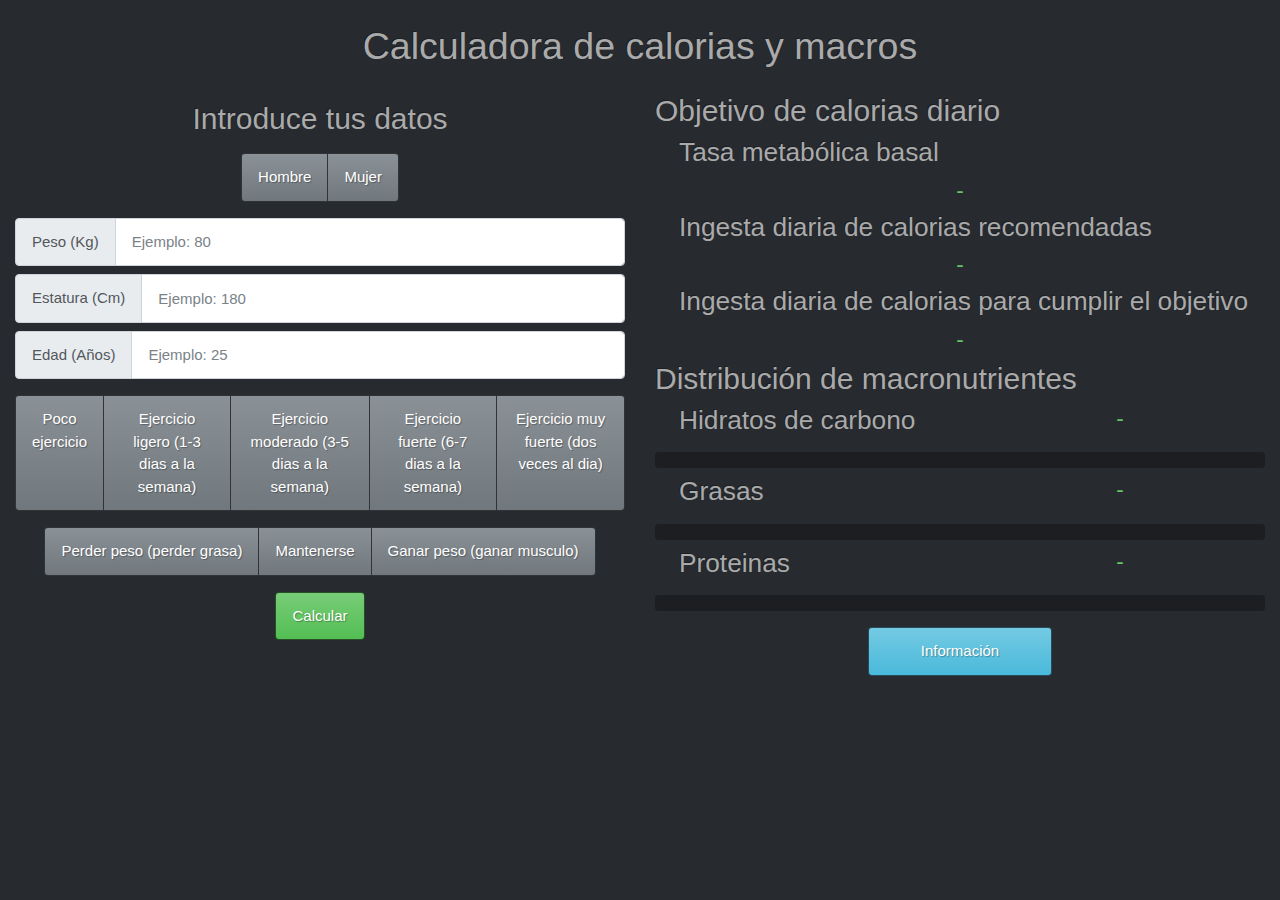
==== index.html @ 538b6f02 "Añadido proyecto NutriCalc" ====
<!DOCTYPE html>
<html lang="es">

<head>
  <meta charset="utf-8">
  <meta http-equiv="X-UA-Compatible" content="IE=edge">
  <meta name="viewport" content="width=device-width, initial-scale=1">

  <title>NutriCalc</title>

  <meta name="description" content="Página para calcular calorias y macronutrientes">
  <meta name="author" content="Burdas">

  <link href="css/bootstrap.min.css" rel="stylesheet">
  <link href="css/style.css" rel="stylesheet">

</head>

<body>

  <div class="container-fluid">
    <div class="row">
      <div class="col text-center">
        <h1 class="text-center my-4">Calculadora de calorias y macros</h1>
      </div>
    </div>
    <div class="row">
      <div class="col-md-6 text-center">
        <form class="text-center" id="formulario">
          <h2 class="text-center my-2">Introduce tus datos</h2>
          <div class="btn-group btn-group-toggle my-2" data-toggle="buttons">
            <label class="btn btn-secondary">
              <input type="radio" name="genero" id="perderPeso" value="hombre" autocomplete="off" required> Hombre
            </label>
            <label class="btn btn-secondary">
              <input type="radio" name="genero" id="mantenerse" value="mujer" autocomplete="off" required> Mujer
            </label>
          </div>
          <div class="input-group my-2">
            <div class="input-group-prepend">
              <div class="input-group-text">Peso (Kg)</div>
            </div>
            <input type="number" class="form-control" id="pesoKg" placeholder="Ejemplo: 80" required>
          </div>
          <div class="input-group my-2">
            <div class="input-group-prepend">
              <div class="input-group-text">Estatura (Cm)</div>
            </div>
            <input type="number" class="form-control" id="estaturaCm" placeholder="Ejemplo: 180" required>
          </div>
          <div class="input-group my-2">
            <div class="input-group-prepend">
              <div class="input-group-text">Edad (Años)</div>
            </div>
            <input type="number" class="form-control" id="edad" placeholder="Ejemplo: 25" required>
          </div>
          <div class="btn-group btn-group-toggle my-2 table-responsive" data-toggle="buttons">
            <label class="btn btn-secondary">
              <input type="radio" name="ejercicio" value="1" id="ejercicio1" autocomplete="off" required> Poco ejercicio
            </label>
            <label class="btn btn-secondary">
              <input type="radio" name="ejercicio" value="2" id="ejercicio2" autocomplete="off" required> Ejercicio
              ligero (1-3
              dias a la
              semana)
            </label>
            <label class="btn btn-secondary">
              <input type="radio" name="ejercicio" value="3" id="ejercicio3" autocomplete="off" required> Ejercicio
              moderado (3-5
              dias a la
              semana)
            </label>
            <label class="btn btn-secondary">
              <input type="radio" name="ejercicio" value="4" id="ejercicio4" autocomplete="off" required> Ejercicio
              fuerte (6-7
              dias a la
              semana)
            </label>
            <label class="btn btn-secondary">
              <input type="radio" name="ejercicio" value="5" id="ejercicio5" autocomplete="off" required> Ejercicio muy
              fuerte
              (dos veces al
              dia)
            </label>
          </div>
          <div class="btn-group btn-group-toggle my-2" data-toggle="buttons">
            <label class="btn btn-secondary">
              <input type="radio" name="objetivo" value="1" id="perderPeso" autocomplete="off" required> Perder peso
              (perder
              grasa)
            </label>
            <label class="btn btn-secondary">
              <input type="radio" name="objetivo" value="2" id="mantenerse" autocomplete="off" required> Mantenerse
            </label>
            <label class="btn btn-secondary">
              <input type="radio" name="objetivo" value="3" id="ganarPeso" autocomplete="off" required> Ganar peso
              (ganar musculo)
            </label>
          </div>
          <br>
          <input type="submit" name="submitButton" id="submitButton" value="Calcular" class="my-2 btn btn-success">
        </form>
      </div>
      <div class="col-md-6">
        <h2 class="">Objetivo de calorias diario</h2>
        <h3 class="pl-4">Tasa metabólica basal</h3>
        <p id="tmb" class="text-center h4 text-success">-</p>
        <h3 class="pl-4">Ingesta diaria de calorias recomendadas</h3>
        <p id="recomendada" class="text-center h4 text-success">-</p>
        <h3 class="pl-4">Ingesta diaria de calorias para cumplir el objetivo</h3>
        <p id="calObjetivo" class="text-center h4 text-success">-</p>
        <h2 class="my-2">Distribución de macronutrientes</h2>
        <div class="row">
          <div class="col-md-6 text-left">
            <h3 class="pl-4">Hidratos de carbono</h3>
          </div>
          <div class="col-md-6 text-center">
              <p id="hidratos" class="text-center h4 text-success">-</p>
          </div>
        </div>
        <div class="progress my-2">
          <div id="pbHidratos" class="progress-bar bg-info progress-bar-striped progress-bar-animated" role="progressbar"
            style="width: 0%" aria-valuenow="50" aria-valuemin="0" aria-valuemax="100"></div>
        </div>
        <div class="row">
            <div class="col-md-6 text-left">
              <h3 class="pl-4">Grasas</h3>
            </div>
            <div class="col-md-6 text-center">
                <p id="grasas" class="text-center h4 text-success">-</p>
            </div>
          </div>
        <div class="progress my-2">
          <div id="pbGrasas" class="progress-bar bg-warning progress-bar-striped progress-bar-animated" role="progressbar"
            style="width: 0%" aria-valuenow="75" aria-valuemin="0" aria-valuemax="100"></div>
        </div>
        <div class="row">
            <div class="col-md-6 text-left">
              <h3 class="pl-4">Proteinas</h3>
            </div>
            <div class="col-md-6 text-center">
                <p id="proteinas" class="text-center h4 text-success">-</p>
            </div>
          </div>
        <div class="progress my-2">
          <div id="pbProteinas" class="progress-bar bg-danger progress-bar-striped progress-bar-animated" role="progressbar"
            style="width: 0%" aria-valuenow="100" aria-valuemin="0" aria-valuemax="100"></div>
        </div>
        <div class="row my-3">
          <div class="col-md-4 text-center">
          </div>
          <div class="col-md-4 text-center">
            <button type="button" class="btn btn-info btn-block" data-toggle="modal" data-target="#exampleModal">
              Información
            </button>
          </div>
          <div class="col-md-4 text-center">
          </div>
        </div>
      </div>
    </div>
  </div>
  <!-- modal -->
  <div class="modal fade" id="exampleModal" tabindex="-1" role="dialog" aria-labelledby="exampleModalLabel"
    aria-hidden="true">
    <div class="modal-dialog" role="document">
      <div class="modal-content">
        <div class="modal-header">
          <h5 class="modal-title" id="exampleModalLabel">Información</h5>
          <button type="button" class="close" data-dismiss="modal" aria-label="Close">
            <span aria-hidden="true">&times;</span>
          </button>
        </div>
        <div class="modal-body">
          <ul>
            <li><strong>Tasa de metablismo basal</strong><br>Es el número de calorías diarias que tu cuerpo necesita por
              el hecho de funcionar un día más.</li>
            <li><strong>Ingesta diaria de clorias recomendadas</strong><br>Este es el número de calorías diarias
              incluyendo el nivel de deporte indicado.</li>
            <li><strong>Ingesta diaria para cumplir objetivo</strong><br>Este es el número de calorías diarias
              incluyendo un deficit o superávit calorico de 300 calorias. Si el objetivo es mantenerse entonces este
              número sera igual al anterior.</li>
          </ul>
        </div>
      </div>
    </div>
  </div>

  <script src="js/jquery.min.js"></script>
  <script src="js/bootstrap.min.js"></script>
  <script src="js/scripts.js"></script>
</body>

</html>
---- css/style.css ----
# Empty CSS file for your own CSS
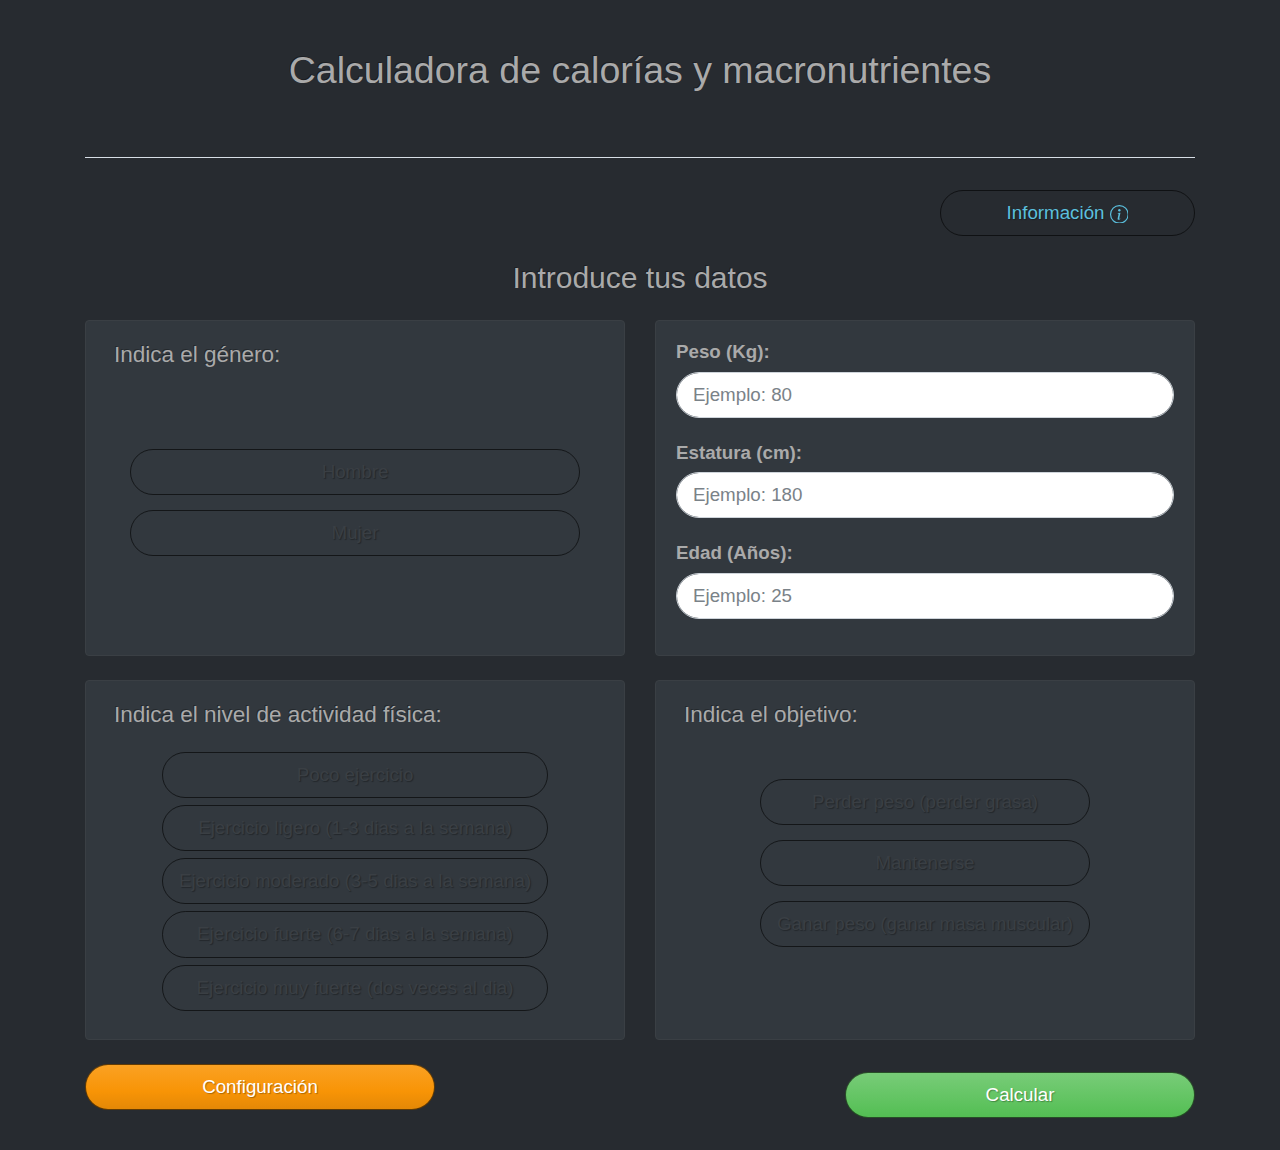
==== commit 9e57e1fb: "Añadido cambios visuales, configuración, gráfico e info" ====
--- a/index.html
+++ b/index.html
@@ -8,7 +8,7 @@
 
   <title>NutriCalc</title>
 
-  <meta name="description" content="Página para calcular calorias y macronutrientes">
+  <meta name="description" content="Página para calcular calorías y macronutrientes">
   <meta name="author" content="Burdas">
 
   <link href="css/bootstrap.min.css" rel="stylesheet">
@@ -18,152 +18,322 @@
 
 <body>
 
-  <div class="container-fluid">
+  <div class="container">
     <div class="row">
       <div class="col text-center">
-        <h1 class="text-center my-4">Calculadora de calorias y macros</h1>
+        <h1 class="text-center my-5">Calculadora de calorías y macronutrientes</h1>
       </div>
     </div>
+    <hr style="background-color: aliceblue;">
     <div class="row">
-      <div class="col-md-6 text-center">
+      <div class="col-xl">
+        <div class="row">
+          <div class="col-md-3 mt-3">
+            <button class="btn btn-outline-light btn-block btn-lg rounded-pill" style="display: none;" id="btnVolverCalculadora">
+              <svg width="1em" height="1em" viewBox="0 0 16 16" class="bi bi-arrow-left" fill="currentColor" xmlns="http://www.w3.org/2000/svg">
+                <path fill-rule="evenodd" d="M15 8a.5.5 0 0 0-.5-.5H2.707l3.147-3.146a.5.5 0 1 0-.708-.708l-4 4a.5.5 0 0 0 0 .708l4 4a.5.5 0 0 0 .708-.708L2.707 8.5H14.5A.5.5 0 0 0 15 8z"/>
+              </svg>
+              Volver a la calculadora
+            </button>
+          </div>
+          <div class="col-md-6">
+          </div>
+          <div class="col-md-3 mt-3">
+            <button type="button" class="btn btn-outline-info btn-block btn-lg rounded-pill" data-toggle="modal"
+              data-target="#exampleModal">
+              Información
+              <svg width="1em" height="1em" viewBox="0 0 16 16" class="bi bi-info-circle" fill="currentColor"
+                xmlns="http://www.w3.org/2000/svg">
+                <path fill-rule="evenodd" d="M8 15A7 7 0 1 0 8 1a7 7 0 0 0 0 14zm0 1A8 8 0 1 0 8 0a8 8 0 0 0 0 16z" />
+                <path
+                  d="M8.93 6.588l-2.29.287-.082.38.45.083c.294.07.352.176.288.469l-.738 3.468c-.194.897.105 1.319.808 1.319.545 0 1.178-.252 1.465-.598l.088-.416c-.2.176-.492.246-.686.246-.275 0-.375-.193-.304-.533L8.93 6.588z" />
+                <circle cx="8" cy="4.5" r="1" />
+              </svg>
+            </button>
+          </div>
+        </div>
         <form class="text-center" id="formulario">
-          <h2 class="text-center my-2">Introduce tus datos</h2>
-          <div class="btn-group btn-group-toggle my-2" data-toggle="buttons">
-            <label class="btn btn-secondary">
-              <input type="radio" name="genero" id="perderPeso" value="hombre" autocomplete="off" required> Hombre
-            </label>
-            <label class="btn btn-secondary">
-              <input type="radio" name="genero" id="mantenerse" value="mujer" autocomplete="off" required> Mujer
-            </label>
-          </div>
-          <div class="input-group my-2">
-            <div class="input-group-prepend">
-              <div class="input-group-text">Peso (Kg)</div>
-            </div>
-            <input type="number" class="form-control" id="pesoKg" placeholder="Ejemplo: 80" required>
-          </div>
-          <div class="input-group my-2">
-            <div class="input-group-prepend">
-              <div class="input-group-text">Estatura (Cm)</div>
-            </div>
-            <input type="number" class="form-control" id="estaturaCm" placeholder="Ejemplo: 180" required>
-          </div>
-          <div class="input-group my-2">
-            <div class="input-group-prepend">
-              <div class="input-group-text">Edad (Años)</div>
-            </div>
-            <input type="number" class="form-control" id="edad" placeholder="Ejemplo: 25" required>
-          </div>
-          <div class="btn-group btn-group-toggle my-2 table-responsive" data-toggle="buttons">
-            <label class="btn btn-secondary">
-              <input type="radio" name="ejercicio" value="1" id="ejercicio1" autocomplete="off" required> Poco ejercicio
-            </label>
-            <label class="btn btn-secondary">
-              <input type="radio" name="ejercicio" value="2" id="ejercicio2" autocomplete="off" required> Ejercicio
-              ligero (1-3
-              dias a la
-              semana)
-            </label>
-            <label class="btn btn-secondary">
-              <input type="radio" name="ejercicio" value="3" id="ejercicio3" autocomplete="off" required> Ejercicio
-              moderado (3-5
-              dias a la
-              semana)
-            </label>
-            <label class="btn btn-secondary">
-              <input type="radio" name="ejercicio" value="4" id="ejercicio4" autocomplete="off" required> Ejercicio
-              fuerte (6-7
-              dias a la
-              semana)
-            </label>
-            <label class="btn btn-secondary">
-              <input type="radio" name="ejercicio" value="5" id="ejercicio5" autocomplete="off" required> Ejercicio muy
-              fuerte
-              (dos veces al
-              dia)
-            </label>
-          </div>
-          <div class="btn-group btn-group-toggle my-2" data-toggle="buttons">
-            <label class="btn btn-secondary">
-              <input type="radio" name="objetivo" value="1" id="perderPeso" autocomplete="off" required> Perder peso
-              (perder
-              grasa)
-            </label>
-            <label class="btn btn-secondary">
-              <input type="radio" name="objetivo" value="2" id="mantenerse" autocomplete="off" required> Mantenerse
-            </label>
-            <label class="btn btn-secondary">
-              <input type="radio" name="objetivo" value="3" id="ganarPeso" autocomplete="off" required> Ganar peso
-              (ganar musculo)
-            </label>
-          </div>
-          <br>
-          <input type="submit" name="submitButton" id="submitButton" value="Calcular" class="my-2 btn btn-success">
+          <h2 class="text-center my-4">Introduce tus datos</h2>
+          <div class="card-deck">
+            <div class="card border-primary">
+              <div class="card-body">
+                <h3 class="card-title h4 text-left mb-4 ml-2">Indica el género:</h3>
+                <div class="d-flex align-items-center h-75 mx-4">
+                  <div class="btn-group-vertical btn-group-toggle btn-block" data-toggle="buttons">
+                    <label class="btn btn-outline-primary btn-lg rounded-pill mb-3">
+                      <input type="radio" name="genero" id="perderPeso" value="hombre" autocomplete="off" required>
+                      Hombre
+                    </label>
+                    <label class="btn btn-outline-primary btn-lg rounded-pill">
+                      <input type="radio" name="genero" id="mantenerse" value="mujer" autocomplete="off" required> Mujer
+                    </label>
+                  </div>
+                </div>
+              </div>
+            </div>
+            <div class="card border-primary">
+              <div class="card-body">
+                <div class="form-group text-left">
+                  <label for="pesoKg" class="font-weight-bold h5">Peso (Kg):</label>
+                  <input type="number" class="form-control form-control-lg rounded-pill" id="pesoKg" placeholder="Ejemplo: 80"
+                    required>
+                </div>
+                <div class="form-group my-4 text-left">
+                  <label for="estaturaCm" class="font-weight-bold h5">Estatura (cm):</label>
+                  <input type="number" class="form-control form-control-lg rounded-pill" id="estaturaCm" placeholder="Ejemplo: 180"
+                    required>
+                </div>
+                <div class="form-group text-left">
+                  <label for="edad" class="font-weight-bold h5">Edad (Años):</label>
+                  <input type="number" class="form-control form-control-lg rounded-pill" id="edad" placeholder="Ejemplo: 25"
+                    required>
+                </div>
+              </div>
+            </div>
+          </div>
+          <div class="card-deck mt-2">
+            <div class="card border-primary mt-3">
+              <div class="card-body">
+                <h3 class="card-title h4 text-left mb-4 ml-2">Indica el nivel de actividad física:</h3>
+                <div class="btn-group-vertical btn-group-toggle" data-toggle="buttons">
+                  <label class="btn btn-outline-primary btn-lg rounded-pill mb-2">
+                    <input type="radio" name="ejercicio" value="1" id="ejercicio1" autocomplete="off" required> Poco
+                    ejercicio
+                  </label>
+                  <label class="btn btn-outline-primary btn-lg rounded-pill mb-2">
+                    <input type="radio" name="ejercicio" value="2" id="ejercicio2" autocomplete="off" required>
+                    Ejercicio
+                    ligero (1-3
+                    dias a la
+                    semana)
+                  </label>
+                  <label class="btn btn-outline-primary btn-lg rounded-pill mb-2">
+                    <input type="radio" name="ejercicio" value="3" id="ejercicio3" autocomplete="off" required>
+                    Ejercicio
+                    moderado (3-5
+                    dias a la
+                    semana)
+                  </label>
+                  <label class="btn btn-outline-primary btn-lg rounded-pill mb-2">
+                    <input type="radio" name="ejercicio" value="4" id="ejercicio4" autocomplete="off" required>
+                    Ejercicio
+                    fuerte (6-7
+                    dias a la
+                    semana)
+                  </label>
+                  <label class="btn btn-outline-primary btn-lg rounded-pill mb-2">
+                    <input type="radio" name="ejercicio" value="5" id="ejercicio5" autocomplete="off" required>
+                    Ejercicio
+                    muy
+                    fuerte
+                    (dos veces al
+                    dia)
+                  </label>
+                </div>
+              </div>
+            </div>
+            <div class="card border-primary mt-3">
+              <div class="card-body">
+                <h3 class="card-title h4 text-left mb-4 ml-2">Indica el objetivo:</h3>
+                <div class="d-flex align-items-center justify-content-center h-75">
+                  <div class="btn-group-vertical btn-group-toggle" data-toggle="buttons">
+                    <label class="btn btn-outline-primary btn-lg rounded-pill mb-3">
+                      <input type="radio" name="objetivo" value="1" id="perderPeso" autocomplete="off" required> Perder
+                      peso
+                      (perder
+                      grasa)
+                    </label>
+                    <label class="btn btn-outline-primary btn-lg rounded-pill mb-3">
+                      <input type="radio" name="objetivo" value="2" id="mantenerse" autocomplete="off" required>
+                      Mantenerse
+                    </label>
+                    <label class="btn btn-outline-primary btn-lg rounded-pill mb-3">
+                      <input type="radio" name="objetivo" value="3" id="ganarPeso" autocomplete="off" required> Ganar
+                      peso
+                      (ganar masa muscular)
+                    </label>
+                  </div>
+                </div>
+              </div>
+            </div>
+          </div>
+          <div class="row my-4">
+            <div class="col-md-4 text-center">
+              <button type="button" class="btn btn-warning btn-block btn-lg rounded-pill" data-toggle="modal"
+                data-target="#modalConfig">
+                Configuración
+              </button>
+            </div>
+            <div class="col-md-4 text-center">
+            </div>
+            <div class="col-md-4 text-center">
+              <input type="submit" name="submitButton" id="submitButton" value="Calcular"
+                class="my-2 btn btn-success btn-block btn-lg rounded-pill">
+            </div>
+          </div>
         </form>
-      </div>
-      <div class="col-md-6">
-        <h2 class="">Objetivo de calorias diario</h2>
-        <h3 class="pl-4">Tasa metabólica basal</h3>
-        <p id="tmb" class="text-center h4 text-success">-</p>
-        <h3 class="pl-4">Ingesta diaria de calorias recomendadas</h3>
-        <p id="recomendada" class="text-center h4 text-success">-</p>
-        <h3 class="pl-4">Ingesta diaria de calorias para cumplir el objetivo</h3>
-        <p id="calObjetivo" class="text-center h4 text-success">-</p>
-        <h2 class="my-2">Distribución de macronutrientes</h2>
-        <div class="row">
-          <div class="col-md-6 text-left">
-            <h3 class="pl-4">Hidratos de carbono</h3>
-          </div>
-          <div class="col-md-6 text-center">
-              <p id="hidratos" class="text-center h4 text-success">-</p>
-          </div>
-        </div>
-        <div class="progress my-2">
-          <div id="pbHidratos" class="progress-bar bg-info progress-bar-striped progress-bar-animated" role="progressbar"
-            style="width: 0%" aria-valuenow="50" aria-valuemin="0" aria-valuemax="100"></div>
-        </div>
-        <div class="row">
-            <div class="col-md-6 text-left">
-              <h3 class="pl-4">Grasas</h3>
-            </div>
-            <div class="col-md-6 text-center">
-                <p id="grasas" class="text-center h4 text-success">-</p>
-            </div>
-          </div>
-        <div class="progress my-2">
-          <div id="pbGrasas" class="progress-bar bg-warning progress-bar-striped progress-bar-animated" role="progressbar"
-            style="width: 0%" aria-valuenow="75" aria-valuemin="0" aria-valuemax="100"></div>
-        </div>
-        <div class="row">
-            <div class="col-md-6 text-left">
-              <h3 class="pl-4">Proteinas</h3>
-            </div>
-            <div class="col-md-6 text-center">
-                <p id="proteinas" class="text-center h4 text-success">-</p>
-            </div>
-          </div>
-        <div class="progress my-2">
-          <div id="pbProteinas" class="progress-bar bg-danger progress-bar-striped progress-bar-animated" role="progressbar"
-            style="width: 0%" aria-valuenow="100" aria-valuemin="0" aria-valuemax="100"></div>
-        </div>
-        <div class="row my-3">
-          <div class="col-md-4 text-center">
-          </div>
-          <div class="col-md-4 text-center">
-            <button type="button" class="btn btn-info btn-block" data-toggle="modal" data-target="#exampleModal">
-              Información
-            </button>
-          </div>
-          <div class="col-md-4 text-center">
-          </div>
-        </div>
       </div>
     </div>
   </div>
+  <div id="resultados" class="container-fluid my-4" style="display: none;">
+      <div class="row">
+        <div class="col-md-1">
+
+        </div>
+        <div class="col-md-5">
+          <h2 class="my-4">Objetivo de calorías diario</h2>
+          <h3 class="pl-4 mt-4">Tasa metabólica basal:</h3>
+          <p class="text-center h3"><span id="tmb" class="text-success my-4 badge badge-pill badge-dark">-</span></p>
+          <h3 class="pl-4">Ingesta diaria de calorías recomendadas:</h3>
+          <p class="text-center h3"><span class="text-success my-4 badge badge-pill badge-dark" id="recomendada">-</span></p>
+          <h3 class="pl-4">Ingesta diaria de calorías para cumplir el objetivo:</h3>
+          <p class="text-center h3"><span class="text-success my-4 badge badge-pill badge-dark" id="calObjetivo">-</span></p>
+          <h2 class="my-4">Distribución de macronutrientes</h2>
+
+          <div class="row">
+            <div class="col-md-7">
+              <h3 class="pl-4">Proteinas</h3>
+            </div>
+            <div class="col-md-5">
+              <div class="row h3 text-center">
+                <div class="col-md-6">
+                  <span class="badge badge-dark badge-pill text-success" id="grProteinas">-</span>
+                </div>
+                <div class="col-md-6">
+                  <span class="badge badge-dark badge-pill text-success" id="calProteinas">-</span>
+                </div>
+              </div>
+            </div>
+          </div>
+          <div class="row my-md-2">
+            <div class="col-md-7">
+              <h3 class="pl-4">Grasas</h3>
+            </div>
+            <div class="col-md-5">
+              <div class="row h3 text-center">
+                <div class="col-md-6">
+                  <span class="badge badge-dark badge-pill text-success" id="grGrasas">-</span>
+                </div>
+                <div class="col-md-6">
+                  <span class="badge badge-dark badge-pill text-success" id="calGrasas">-</span>
+                </div>
+              </div>
+            </div>
+          </div>
+          <div class="row">
+            <div class="col-md-7">
+              <h3 class="pl-4">Hidratos de carbono</h3>
+            </div>
+            <div class="col-md-5">
+              <div class="row h3 text-center">
+                <div class="col-md-6">
+                  <span class="badge badge-dark badge-pill text-success" id="grHidratos">-</span>
+                </div>
+                <div class="col-md-6">
+                  <span class="badge badge-dark badge-pill text-success" id="calHidratos">-</span>
+                </div>
+              </div>
+            </div>
+          </div>
+        </div>
+        <div class="col-md-5 mt-4">
+          <div id="canvas-holder" class="w-100 h-100">
+            <canvas id="chart-area"></canvas>
+          </div>
+        </div>
+        <div class="col-md-1"></div>
+      </div>
+  </div>
   <!-- modal -->
+  <!-- Modal configuracion -->
+  <div class="modal fade" id="modalConfig" tabindex="-1" aria-labelledby="exampleModalLabel" aria-hidden="true">
+    <div class="modal-dialog modal-dialog-centered modal-xl">
+      <div class="modal-content">
+        <div class="modal-header">
+          <h3 class="modal-title h2" id="exampleModalLabel">Configuración</h3>
+          <button type="button" class="close" data-dismiss="modal" aria-label="Close">
+            <span aria-hidden="true">&times;</span>
+          </button>
+        </div>
+        <div class="modal-body">
+          <form action="" id="formConfig">
+            <div class="card border-info">
+              <div class="card-body">
+                <h2 class="h3 mb-3">Proteínas</h2>
+                <div class="form-group h3 ml-4">
+                  <label for="rangePGanancia" class="h4">Ganancia de peso: </label>
+                  <span class="badge badge-info float-right m-2">gr/Kg de peso</span>
+                  <span class="badge badge-info float-right m-2" id="rangePGananciaVista">x</span>
+                  <input type="range" class="form-control-range" id="rangePGanancia" max="2.5" min="1.5" step="0.1"
+                    value="2">
+                </div>
+                <div class="form-group h3 ml-4">
+                  <label for="rangePMantenimiento" class="h4">Mantenimiento de peso: </label>
+                  <span class="badge badge-info float-right m-2">gr/Kg de peso</span>
+                  <span class="badge badge-info float-right m-2" id="rangePMantenimientoVista">x</span>
+                  <input type="range" class="form-control-range" id="rangePMantenimiento" max="2.5" min="1.5" step="0.1"
+                    value="2">
+                </div>
+                <div class="form-group h3 ml-4">
+                  <label for="rangePPerdida" class="h4">Perdida de peso: </label>
+                  <span class="badge badge-info float-right m-2">gr/Kg de peso</span>
+                  <span class="badge badge-info float-right m-2" id="rangePPerdidaVista">x</span>
+                  <input type="range" class="form-control-range" id="rangePPerdida" max="2.5" min="1.5" step="0.1"
+                    value="2.5">
+                </div>
+              </div>
+            </div>
+            <div class="card border-info mt-4">
+              <div class="card-body">
+                <h2 class="h3 mb-3">Grasas</h2>
+                <div class="form-group h3 ml-4">
+                  <label for="rangeGHombre" class="h4 mr-5">Hombre: </label>
+                  <span class="badge badge-info float-right m-2">gr/Kg de peso</span>
+                  <span class="badge badge-info float-right m-2" id="rangeGHombreVista">x</span>
+                  <input type="range" class="form-control-range" id="rangeGHombre" max="1.2" min="0.8" step="0.1"
+                    value="0.8">
+                </div>
+                <div class="form-group h3 ml-4">
+                  <label for="rangeGMujer" class="h4 mr-5">Mujer: </label>
+                  <span class="badge badge-info float-right m-2">gr/Kg de peso</span>
+                  <span class="badge badge-info float-right m-2" id="rangeGMujerVista">x</span>
+                  <input type="range" class="form-control-range" id="rangeGMujer" max="1.2" min="0.8s" step="0.1"
+                    value="1.2">
+                </div>
+              </div>
+            </div>
+            <div class="card border-info mt-4">
+              <div class="card-body">
+                <h2 class="h3 mb-3">Calorías objetivo</h2>
+                <div class="form-group h3 ml-4">
+                  <label for="rangeOCalorias" class="h4">Calorías añadidas o quitadas: </label>
+                  <span class="badge badge-info float-right m-2">Cal</span>
+                  <span class="badge badge-info float-right m-2" id="rangeOCaloriasVista">x</span>
+                  <input type="range" class="form-control-range" id="rangeOCalorias" max="500" min="0" step="10"
+                    value="300">
+                </div>
+              </div>
+            </div>
+            <div class="row mt-4">
+              <div class="col-md-4">
+                <button class="btn btn-block btn-lg btn-warning mb-3" id="btnRestablecer">Restablecer</button>
+              </div>
+              <div class="col-md-4">
+
+              </div>
+              <div class="col-md-4">
+                <input type="submit" value="Guardar cambios" class="btn btn-block btn-lg btn-success mb-3">
+              </div>
+            </div>
+          </form>
+        </div>
+      </div>
+    </div>
+  </div>
+  <!-- Modal información -->
   <div class="modal fade" id="exampleModal" tabindex="-1" role="dialog" aria-labelledby="exampleModalLabel"
     aria-hidden="true">
-    <div class="modal-dialog" role="document">
+    <div class="modal-dialog modal-dialog-centered modal-xl" role="document">
       <div class="modal-content">
         <div class="modal-header">
           <h5 class="modal-title" id="exampleModalLabel">Información</h5>
@@ -172,22 +342,177 @@
           </button>
         </div>
         <div class="modal-body">
-          <ul>
+          <p>Las calorías, esa palabra que todos hemos oído hablar pero parece que no se termina de entender. Las
+            calorías no son mas que una unidad de medida de energía como lo son los julios, por convenio se usan las
+            calorías. Prácticamente todos los alimentos tienen calorías y por supuesto, tu cuerpo necesita calorías para
+            funcionar.</p>
+          <p>Entonces la idea en síntesis de como cambia el peso corporal reside aquí. Cada persona necesita una
+            cantidad de calorías, si ingieres mas calorías de las que necesitas ganaras masa corporal y si ingieres
+            menos la perderás.</p>
+          <p>¿Entonces cómo se cuántas calorías necesito? Esta cifra se suele representar como una cantidad diaria.
+            Concretamente recibe un nombre un poco más técnico <strong>Tasa Metabólica Basal</strong> o por sus siglas
+            TMB. Como se puede
+            suponer este número depende de diversos factores que hacen que calcularlo de manera exacta sea una tarea muy
+            difícil. Sin embargo existen diversas maneras aproximadas de calcularla, en este caso vamos a ver la que se
+            usa en esta página. Esta se trata de la ecuación de Harris-Benedict.</p>
+          <div class="text-center mb-4">
+            <a href="https://www.pnas.org/content/pnas/4/12/373.full.pdf"
+              class="text-center">https://www.pnas.org/content/pnas/4/12/373.full.pdf</a>
+          </div>
+          <p>Bueno, vamos al grano sin tanto tecnicismo. Lo que aparece anteriormente nos permite calcular este número
+            mágico a partir del sexo del individuo, las masa corporal, la estatura y la edad. Finalmente como durante el
+            día no estamos quietos, se le añade un multiplicador en función de la actividad física realizada, de tal
+            manera que además de TMB tenemos la ingesta de calorías recomendada. Con lo que nos quedan las siguientes
+            formulas.</p>
+          <p>Para hombres:</p>
+          <p class="text-center font-italic">TMB = 66.4730 + 13.7516*masaCorporal + 5.0033*estatura - 6.7550*edad</p>
+          <p>Para mujeres:</p>
+          <p class="text-center font-italic">TMB = 655.0955 + 9.5634*masaCorporal + 1.8499*estatura - 4.6756*edad</p>
+          <p>Poco ejercicio:</p>
+          <p class="text-center font-italic">ingestaRecomendada = TMB*1.2</p>
+          <p>Ejercicio ligero (1 – 3 días a la semana):</p>
+          <p class="text-center font-italic">ingestaRecomendada = TMB*1.375</p>
+          <p>Ejercicio moderado (3 – 5 días a la semana):</p>
+          <p class="text-center font-italic">ingestaRecomendada = TMB*1.55</p>
+          <p>Ejercicio fuerte (6-7 días a la semana):</p>
+          <p class="text-center font-italic">ingestaRecomendada = TMB*1.725</p>
+          <p>Ejercicio muy fuerte (dos veces al día):</p>
+          <p class="text-center font-italic">ingestaRecomendada = TMB*1.9</p>
+          <p>Estupendo, ya sabemos la cantidad de calorías necesarias al día, pero no todas las calorías son iguales.
+            Los alimentos que tienen calorías se pueden clasificar prácticamente en 3 clases diferentes. Estos se
+            conocen como <strong>macronutrientes</strong>, que son tres: proteínas, grasas e hidratos de carbono. Cada
+            uno de estos
+            macronutrientes tiene una función en el organismo, pero en lo que nos vamos a centrar es en lo siguiente,
+            por cada gramo de estos macronutrientes tenemos unas calorías determinadas, concretamente las siguientes:
+          </p>
+          <table class="table table-striped h4">
+            <tbody>
+              <tr>
+                <td>Proteínas</td>
+                <td><span class="badge badge-success h4">4 cal/g</span></td>
+              </tr>
+              <tr>
+                <td>Grasas</td>
+                <td><span class="badge badge-success h4">9 cal/g</span></td>
+              </tr>
+              <tr>
+                <td>Hidratos de carbono</td>
+                <td><span class="badge badge-success h4">4 cal/g</span></td>
+              </tr>
+            </tbody>
+          </table>
+          <div class="text-center my-4">
+            <a href="http://www.fao.org/3/Y5022E/y5022e04.htm"
+              class="text-center">http://www.fao.org/3/Y5022E/y5022e04.htm</a>
+          </div>
+          <p>Esto se puede comprobar de manera muy fácil. Todos los alimentos que se venden presentan en mayor o menor
+            medida cantidades de macronutrientes. Generalmente viene recogido en el envase del producto mediante una
+            tabla que se llama valores nutricionales. En la siguiente tabla vemos un ejemplo real de esto.</p>
+          <table class="table table-striped">
+            <thead>
+              <tr>
+                <th scope="col">Valor Energético</th>
+                <th scope="col">1077 kj</th>
+              </tr>
+            </thead>
+            <tbody>
+              <tr class="text-success">
+                <td>Kilocalorías</td>
+                <td>261 Kcal</td>
+              </tr>
+              <tr class="text-warning">
+                <td>Grasas</td>
+                <td>25.8 g</td>
+              </tr>
+              <tr>
+                <td class="pl-5">Saturadas</td>
+                <td>3.2 g</td>
+              </tr>
+              <tr class="text-info">
+                <td>Carbohidratos</td>
+                <td>6.6 g</td>
+              </tr>
+              <tr>
+                <td class="pl-5">Azúcares</td>
+                <td>2.8 g</td>
+              </tr>
+              <tr>
+                <td class="pl-5">Fibra alimentaria</td>
+                <td>-</td>
+              </tr>
+              <tr class="text-danger">
+                <td>Proteínas</td>
+                <td>0.6 g</td>
+              </tr>
+              <tr>
+                <td>Sal</td>
+                <td>1.3 g</td>
+              </tr>
+            </tbody>
+          </table>
+          <p>Como se puede observar tenemos aquí lo tres tipos de macronutrientes. Siguiendo las calorías por gramo que
+            se ha mencionado anteriormente hacemos el siguiente calculo:</p>
+          <p class="text-center font-italic"><span class="text-warning">25.8</span>*9 + <span
+              class="text-info">6.6</span>*4 + <span class="text-danger">0.6</span>*4 = <span
+              class="text-success">261</span></p>
+          <p>Comparando el resultado obtenido con el que nos proporciona la tabla de valores nutricionales vemos que es
+            el mismo.</p>
+          <p>
+            Con la información que tenemos, podemos observar que el número de calorías que ingerimos se puede desglosar
+            en estos tres macronutrientes. Por lo que la siguiente pregunta es ¿Cuál es la mejor distribución de
+            macronutrientes?
+          </p>
+          <p>Existen diversos estudios de cuales son las mejores cantidades diarias y cada día salen más. También
+            dependen otros factores como la cantidad de deporte que hagas, si quieres perder o ganar peso o el sexo del
+            individuo. Para esta aplicación, usaremos los siguientes valores: 2 gramos de proteína por cada kg de masa
+            corporal en ganancia como en mantenimiento, 2.5 g de proteína por kg en perdida, 0.6 gramos grasa por kg en
+            hombres y 1.2 gramos de grasa por kg en mujeres. Estos valores se pueden cambiar desde la configuración.</p>
+          <p>Como se puede observar solo hay cantidades para las grasas y las proteínas, eso es debido a que los
+            hidratos tienen una función prácticamente energética y se suele recortar aquí. Finalmente dependiendo del
+            objetivo, ganar o perder, se suma o se resta 300 calorías respectivamente.</p>
+          <p>Para ver el comportamiento final de la calculadora, vamos a ver un ejemplo práctico de una persona con las
+            siguientes características: Hombre, 80kg, 180cm, 25años, ejercicio de 1-3 días a la semana y su objetivo es
+            perder peso.</p>
+          <p class="text-center font-italic">Tasa Metabólica Basal = 66.4730 + 13.7516*80 kg + 5.0033*180 cm - 6.7550*25
+            años =
+            1898.32 cal</p>
+          <p class="text-center font-italic">Ingesta diaria recomendada = 1898.32*1.375 = 2610.19 cal</p>
+          <p class="text-center font-italic">Ingesta diaria para cumplir objetivo = 2610.19 - 300 = 2310.19 cal</p>
+          <p class="text-center font-italic">Gramos de proteina diarios = 80kg*2.5 g/kg = 200gr</p>
+          <p class="text-center font-italic">calorías de proteina diarias = 200 gr*4 cal/gr = 800 cal</p>
+          <p class="text-center font-italic">Gramos de grasa diarios = 80 kg*0.6 g/kg = 64 gr</p>
+          <p class="text-center font-italic">calorías de grasa diarios = 64 gr*9 cal/gr = 576 cal</p>
+          <p class="text-center font-italic">calorías de hidratos de carbono diarias = 2310.19 - 800 - 576 = 1266</p>
+          <p class="text-center font-italic">Gramos de hidratos de carbono diarios = 1266 cal / 4 cal/g = 317gr</p>
+          <!-- <ul>
             <li><strong>Tasa de metablismo basal</strong><br>Es el número de calorías diarias que tu cuerpo necesita por
               el hecho de funcionar un día más.</li>
             <li><strong>Ingesta diaria de clorias recomendadas</strong><br>Este es el número de calorías diarias
               incluyendo el nivel de deporte indicado.</li>
             <li><strong>Ingesta diaria para cumplir objetivo</strong><br>Este es el número de calorías diarias
-              incluyendo un deficit o superávit calorico de 300 calorias. Si el objetivo es mantenerse entonces este
+              incluyendo un deficit o superávit calorico de 300 calorías. Si el objetivo es mantenerse entonces este
               número sera igual al anterior.</li>
-          </ul>
+            </ul> -->
         </div>
       </div>
     </div>
   </div>
+  <!-- modal spinner -->
+  <div class="modal fade bd-example-modal-lg" id="modalSpinner" tabindex="-1" role="dialog" aria-labelledby="modalSpinnerTitle" aria-hidden="true">
+    <div class="modal-dialog modal-sm">
+      <div class="modal-content">
+        <div class="d-flex justify-content-center" id="spinnerContainer">
+          <div class="spinner-border text-success" id="spinner" role="status" style="width: 10rem; height: 10rem;">
+            <span class="sr-only">Loading...</span>
+          </div>
+        </div>
+      </div>
+    </div>
+  </div>
 
   <script src="js/jquery.min.js"></script>
   <script src="js/bootstrap.min.js"></script>
+  <script src="js/Chart.min.js"></script>
   <script src="js/scripts.js"></script>
 </body>
 
--- a/css/style.css
+++ b/css/style.css
@@ -1 +1,11 @@
-# Empty CSS file for your own CSS+.bd-example-modal-lg .modal-dialog{
+    display: table;
+    position: relative;
+    margin: 0 auto;
+    top: calc(50% - 24px);
+  }
+
+  .bd-example-modal-lg .modal-dialog .modal-content{
+    background-color: transparent;
+    border: none;
+  }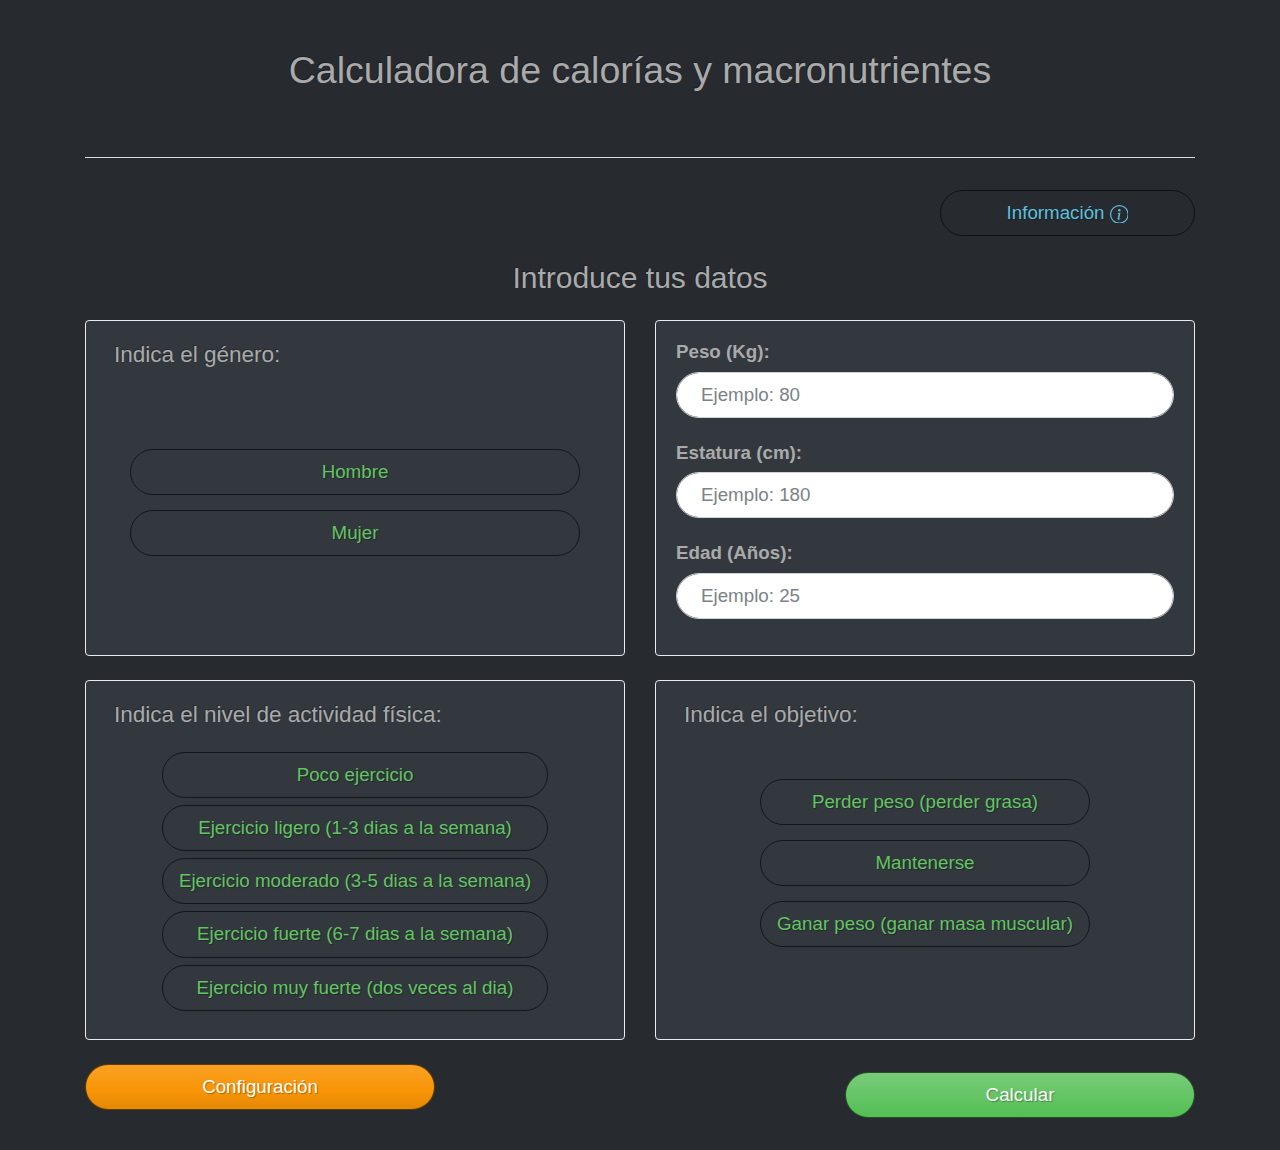
==== commit efc9075e: "Arreglando fallos y los sliders" ====
--- a/index.html
+++ b/index.html
@@ -13,6 +13,7 @@
 
   <link href="css/bootstrap.min.css" rel="stylesheet">
   <link href="css/style.css" rel="stylesheet">
+  <link href="css/rangeslider.css" rel="stylesheet">
 
 </head>
 
@@ -55,73 +56,73 @@
         <form class="text-center" id="formulario">
           <h2 class="text-center my-4">Introduce tus datos</h2>
           <div class="card-deck">
-            <div class="card border-primary">
+            <div class="card border-light">
               <div class="card-body">
                 <h3 class="card-title h4 text-left mb-4 ml-2">Indica el género:</h3>
                 <div class="d-flex align-items-center h-75 mx-4">
                   <div class="btn-group-vertical btn-group-toggle btn-block" data-toggle="buttons">
-                    <label class="btn btn-outline-primary btn-lg rounded-pill mb-3">
+                    <label class="btn btn-outline-success btn-lg rounded-pill mb-3">
                       <input type="radio" name="genero" id="perderPeso" value="hombre" autocomplete="off" required>
                       Hombre
                     </label>
-                    <label class="btn btn-outline-primary btn-lg rounded-pill">
+                    <label class="btn btn-outline-success btn-lg rounded-pill">
                       <input type="radio" name="genero" id="mantenerse" value="mujer" autocomplete="off" required> Mujer
                     </label>
                   </div>
                 </div>
               </div>
             </div>
-            <div class="card border-primary">
+            <div class="card border-light">
               <div class="card-body">
                 <div class="form-group text-left">
                   <label for="pesoKg" class="font-weight-bold h5">Peso (Kg):</label>
-                  <input type="number" class="form-control form-control-lg rounded-pill" id="pesoKg" placeholder="Ejemplo: 80"
+                  <input type="number" class="form-control form-control-lg rounded-pill pl-4 " id="pesoKg" placeholder="Ejemplo: 80"
                     required>
                 </div>
                 <div class="form-group my-4 text-left">
                   <label for="estaturaCm" class="font-weight-bold h5">Estatura (cm):</label>
-                  <input type="number" class="form-control form-control-lg rounded-pill" id="estaturaCm" placeholder="Ejemplo: 180"
+                  <input type="number" class="form-control form-control-lg rounded-pill pl-4" id="estaturaCm" placeholder="Ejemplo: 180"
                     required>
                 </div>
                 <div class="form-group text-left">
                   <label for="edad" class="font-weight-bold h5">Edad (Años):</label>
-                  <input type="number" class="form-control form-control-lg rounded-pill" id="edad" placeholder="Ejemplo: 25"
+                  <input type="number" class="form-control form-control-lg rounded-pill pl-4" id="edad" placeholder="Ejemplo: 25"
                     required>
                 </div>
               </div>
             </div>
           </div>
           <div class="card-deck mt-2">
-            <div class="card border-primary mt-3">
+            <div class="card border-light mt-3">
               <div class="card-body">
                 <h3 class="card-title h4 text-left mb-4 ml-2">Indica el nivel de actividad física:</h3>
                 <div class="btn-group-vertical btn-group-toggle" data-toggle="buttons">
-                  <label class="btn btn-outline-primary btn-lg rounded-pill mb-2">
+                  <label class="btn btn-outline-success btn-lg rounded-pill mb-2">
                     <input type="radio" name="ejercicio" value="1" id="ejercicio1" autocomplete="off" required> Poco
                     ejercicio
                   </label>
-                  <label class="btn btn-outline-primary btn-lg rounded-pill mb-2">
+                  <label class="btn btn-outline-success btn-lg rounded-pill mb-2">
                     <input type="radio" name="ejercicio" value="2" id="ejercicio2" autocomplete="off" required>
                     Ejercicio
                     ligero (1-3
                     dias a la
                     semana)
                   </label>
-                  <label class="btn btn-outline-primary btn-lg rounded-pill mb-2">
+                  <label class="btn btn-outline-success btn-lg rounded-pill mb-2">
                     <input type="radio" name="ejercicio" value="3" id="ejercicio3" autocomplete="off" required>
                     Ejercicio
                     moderado (3-5
                     dias a la
                     semana)
                   </label>
-                  <label class="btn btn-outline-primary btn-lg rounded-pill mb-2">
+                  <label class="btn btn-outline-success btn-lg rounded-pill mb-2">
                     <input type="radio" name="ejercicio" value="4" id="ejercicio4" autocomplete="off" required>
                     Ejercicio
                     fuerte (6-7
                     dias a la
                     semana)
                   </label>
-                  <label class="btn btn-outline-primary btn-lg rounded-pill mb-2">
+                  <label class="btn btn-outline-success btn-lg rounded-pill mb-2">
                     <input type="radio" name="ejercicio" value="5" id="ejercicio5" autocomplete="off" required>
                     Ejercicio
                     muy
@@ -132,22 +133,22 @@
                 </div>
               </div>
             </div>
-            <div class="card border-primary mt-3">
+            <div class="card border-light mt-3">
               <div class="card-body">
                 <h3 class="card-title h4 text-left mb-4 ml-2">Indica el objetivo:</h3>
                 <div class="d-flex align-items-center justify-content-center h-75">
                   <div class="btn-group-vertical btn-group-toggle" data-toggle="buttons">
-                    <label class="btn btn-outline-primary btn-lg rounded-pill mb-3">
+                    <label class="btn btn-outline-success btn-lg rounded-pill mb-3">
                       <input type="radio" name="objetivo" value="1" id="perderPeso" autocomplete="off" required> Perder
                       peso
                       (perder
                       grasa)
                     </label>
-                    <label class="btn btn-outline-primary btn-lg rounded-pill mb-3">
+                    <label class="btn btn-outline-success btn-lg rounded-pill mb-3">
                       <input type="radio" name="objetivo" value="2" id="mantenerse" autocomplete="off" required>
                       Mantenerse
                     </label>
-                    <label class="btn btn-outline-primary btn-lg rounded-pill mb-3">
+                    <label class="btn btn-outline-success btn-lg rounded-pill mb-3">
                       <input type="radio" name="objetivo" value="3" id="ganarPeso" autocomplete="off" required> Ganar
                       peso
                       (ganar masa muscular)
@@ -257,72 +258,102 @@
         </div>
         <div class="modal-body">
           <form action="" id="formConfig">
-            <div class="card border-info">
+            <div class="card border-success">
               <div class="card-body">
                 <h2 class="h3 mb-3">Proteínas</h2>
-                <div class="form-group h3 ml-4">
-                  <label for="rangePGanancia" class="h4">Ganancia de peso: </label>
-                  <span class="badge badge-info float-right m-2">gr/Kg de peso</span>
-                  <span class="badge badge-info float-right m-2" id="rangePGananciaVista">x</span>
-                  <input type="range" class="form-control-range" id="rangePGanancia" max="2.5" min="1.5" step="0.1"
+                <div class="row ml-4 mb-3">
+                  <div class="col-md-6">
+                    <p class="h4">Ganancia de peso:</p>
+                  </div>
+                  <div class="col-md-6">
+                    <p class="h3"><span class="badge badge-success float-right m-2" id="rangePGananciaVista">x</span></p>
+                  </div>
+                  <div class="col mt-2">
+                    <input type="range" class="form-control-range" id="rangePGanancia" max="2.5" min="1.5" step="0.1"
                     value="2">
-                </div>
-                <div class="form-group h3 ml-4">
-                  <label for="rangePMantenimiento" class="h4">Mantenimiento de peso: </label>
-                  <span class="badge badge-info float-right m-2">gr/Kg de peso</span>
-                  <span class="badge badge-info float-right m-2" id="rangePMantenimientoVista">x</span>
-                  <input type="range" class="form-control-range" id="rangePMantenimiento" max="2.5" min="1.5" step="0.1"
+                  </div>
+                </div>
+                <div class="row ml-4 mb-3">
+                  <div class="col-md-6">
+                    <p class="h4">Mantenimiento de peso:</p>
+                  </div>
+                  <div class="col-md-6">
+                    <p class="h3"><span class="badge badge-success float-right m-2" id="rangePMantenimientoVista">x</span></p>
+                  </div>
+                  <div class="col mt-2">
+                    <input type="range" class="form-control-range" id="rangePMantenimiento" max="2.5" min="1.5" step="0.1"
                     value="2">
-                </div>
-                <div class="form-group h3 ml-4">
-                  <label for="rangePPerdida" class="h4">Perdida de peso: </label>
-                  <span class="badge badge-info float-right m-2">gr/Kg de peso</span>
-                  <span class="badge badge-info float-right m-2" id="rangePPerdidaVista">x</span>
-                  <input type="range" class="form-control-range" id="rangePPerdida" max="2.5" min="1.5" step="0.1"
+                  </div>
+                </div>
+                <div class="row ml-4 mb-3">
+                  <div class="col-md-6">
+                    <p class="h4">Perdida de peso:</p>
+                  </div>
+                  <div class="col-md-6">
+                    <p class="h3"><span class="badge badge-success float-right m-2" id="rangePPerdidaVista">x</span></p>
+                  </div>
+                  <div class="col mt-2">
+                    <input type="range" class="form-control-range" id="rangePPerdida" max="2.5" min="1.5" step="0.1"
                     value="2.5">
-                </div>
-              </div>
-            </div>
-            <div class="card border-info mt-4">
+                  </div>
+                </div>
+              </div>
+            </div>
+            <div class="card border-success mt-4">
               <div class="card-body">
                 <h2 class="h3 mb-3">Grasas</h2>
-                <div class="form-group h3 ml-4">
-                  <label for="rangeGHombre" class="h4 mr-5">Hombre: </label>
-                  <span class="badge badge-info float-right m-2">gr/Kg de peso</span>
-                  <span class="badge badge-info float-right m-2" id="rangeGHombreVista">x</span>
-                  <input type="range" class="form-control-range" id="rangeGHombre" max="1.2" min="0.8" step="0.1"
+                <div class="row ml-4 mb-3">
+                  <div class="col-md-6">
+                    <p class="h4">Hombre:</p>
+                  </div>
+                  <div class="col-md-6">
+                    <p class="h3"><span class="badge badge-success float-right m-2" id="rangeGHombreVista">x</span></p>
+                  </div>
+                  <div class="col mt-2">
+                    <input type="range" class="form-control-range" id="rangeGHombre" max="1.2" min="0.8" step="0.1"
                     value="0.8">
-                </div>
-                <div class="form-group h3 ml-4">
-                  <label for="rangeGMujer" class="h4 mr-5">Mujer: </label>
-                  <span class="badge badge-info float-right m-2">gr/Kg de peso</span>
-                  <span class="badge badge-info float-right m-2" id="rangeGMujerVista">x</span>
-                  <input type="range" class="form-control-range" id="rangeGMujer" max="1.2" min="0.8s" step="0.1"
+                  </div>
+                </div>
+                <div class="row ml-4 mb-3">
+                  <div class="col-md-6">
+                    <p class="h4">Mujer:</p>
+                  </div>
+                  <div class="col-md-6">
+                    <p class="h3"><span class="badge badge-success float-right m-2" id="rangeGMujerVista">x</span></p>
+                  </div>
+                  <div class="col mt-2">
+                    <input type="range" class="form-control-range" id="rangeGMujer" max="1.2" min="0.8s" step="0.1"
                     value="1.2">
-                </div>
-              </div>
-            </div>
-            <div class="card border-info mt-4">
+                  </div>
+                </div>
+              </div>
+            </div>
+            <div class="card border-success mt-4">
               <div class="card-body">
                 <h2 class="h3 mb-3">Calorías objetivo</h2>
-                <div class="form-group h3 ml-4">
-                  <label for="rangeOCalorias" class="h4">Calorías añadidas o quitadas: </label>
-                  <span class="badge badge-info float-right m-2">Cal</span>
-                  <span class="badge badge-info float-right m-2" id="rangeOCaloriasVista">x</span>
-                  <input type="range" class="form-control-range" id="rangeOCalorias" max="500" min="0" step="10"
+                <div class="row ml-4 mb-3">
+                  <div class="col-md-6">
+                    <p class="h4">Calorías añadidas o quitadas:</p>
+                  </div>
+                  <div class="col-md-6">
+                    <p class="h3"><span class="badge badge-success float-right m-2" id="rangeOCaloriasVista">x</span></p>
+                  </div>
+                  <div class="col mt-2">
+                    <input type="range" class="form-control-range" id="rangeOCalorias" max="500" min="0" step="10"
                     value="300">
+                  </div>
                 </div>
               </div>
             </div>
             <div class="row mt-4">
               <div class="col-md-4">
-                <button class="btn btn-block btn-lg btn-warning mb-3" id="btnRestablecer">Restablecer</button>
+                <button class="btn btn-block btn-lg btn-warning mb-3 rounded-pill" id="btnRestablecer">Restablecer</button>
               </div>
               <div class="col-md-4">
 
               </div>
               <div class="col-md-4">
-                <input type="submit" value="Guardar cambios" class="btn btn-block btn-lg btn-success mb-3">
+                <input type="submit" value="Guardar cambios" class="btn btn-block btn-lg btn-success mb-3 rounded-pill">
               </div>
             </div>
           </form>
@@ -513,6 +544,7 @@
   <script src="js/jquery.min.js"></script>
   <script src="js/bootstrap.min.js"></script>
   <script src="js/Chart.min.js"></script>
+  <script src="js/rangeslider.min.js"></script>
   <script src="js/scripts.js"></script>
 </body>
 
--- a/css/rangeslider.css
+++ b/css/rangeslider.css
@@ -0,0 +1,111 @@
+.rangeslider,
+.rangeslider__fill {
+  display: block;
+  -moz-box-shadow: inset 0px 1px 3px rgba(0, 0, 0, 0.3);
+  -webkit-box-shadow: inset 0px 1px 3px rgba(0, 0, 0, 0.3);
+  box-shadow: inset 0px 1px 3px rgba(0, 0, 0, 0.3);
+  -moz-border-radius: 10px;
+  -webkit-border-radius: 10px;
+  border-radius: 10px;
+}
+
+.rangeslider {
+  background: #e6e6e6;
+  position: relative;
+}
+
+.rangeslider--horizontal {
+  height: 20px;
+  width: 100%;
+}
+
+.rangeslider--vertical {
+  width: 20px;
+  min-height: 150px;
+  max-height: 100%;
+}
+
+.rangeslider--disabled {
+  filter: progid:DXImageTransform.Microsoft.Alpha(Opacity=40);
+  opacity: 0.4;
+}
+
+.rangeslider__fill {
+  background: #00bc8c;
+  position: absolute;
+}
+.rangeslider--horizontal .rangeslider__fill {
+  top: 0;
+  height: 100%;
+}
+.rangeslider--vertical .rangeslider__fill {
+  bottom: 0;
+  width: 100%;
+}
+
+.rangeslider__handle {
+  background: white;
+  border: 1px solid #ccc;
+  cursor: pointer;
+  display: inline-block;
+  width: 40px;
+  height: 40px;
+  position: absolute;
+  background-image: url('[data-uri]');
+  background-size: 100%;
+  background-image: -webkit-gradient(linear, 50% 0%, 50% 100%, color-stop(0%, rgba(255, 255, 255, 0)), color-stop(100%, rgba(0, 0, 0, 0.1)));
+  background-image: -moz-linear-gradient(rgba(255, 255, 255, 0), rgba(0, 0, 0, 0.1));
+  background-image: -webkit-linear-gradient(rgba(255, 255, 255, 0), rgba(0, 0, 0, 0.1));
+  background-image: linear-gradient(rgba(255, 255, 255, 0), rgba(0, 0, 0, 0.1));
+  -moz-box-shadow: 0 0 8px rgba(0, 0, 0, 0.3);
+  -webkit-box-shadow: 0 0 8px rgba(0, 0, 0, 0.3);
+  box-shadow: 0 0 8px rgba(0, 0, 0, 0.3);
+  -moz-border-radius: 50%;
+  -webkit-border-radius: 50%;
+  border-radius: 50%;
+}
+.rangeslider__handle:after {
+  content: "";
+  display: block;
+  width: 18px;
+  height: 18px;
+  margin: auto;
+  position: absolute;
+  top: 0;
+  right: 0;
+  bottom: 0;
+  left: 0;
+  background-image: url('[data-uri]');
+  background-size: 100%;
+  background-image: -webkit-gradient(linear, 50% 0%, 50% 100%, color-stop(0%, rgba(0, 0, 0, 0.13)), color-stop(100%, rgba(255, 255, 255, 0)));
+  background-image: -moz-linear-gradient(rgba(0, 0, 0, 0.13), rgba(255, 255, 255, 0));
+  background-image: -webkit-linear-gradient(rgba(0, 0, 0, 0.13), rgba(255, 255, 255, 0));
+  background-image: linear-gradient(rgba(0, 0, 0, 0.13), rgba(255, 255, 255, 0));
+  -moz-border-radius: 50%;
+  -webkit-border-radius: 50%;
+  border-radius: 50%;
+}
+.rangeslider__handle:active, .rangeslider--active .rangeslider__handle {
+  background-image: url('[data-uri]');
+  background-size: 100%;
+  background-image: -webkit-gradient(linear, 50% 0%, 50% 100%, color-stop(0%, rgba(0, 0, 0, 0.1)), color-stop(100%, rgba(0, 0, 0, 0.12)));
+  background-image: -moz-linear-gradient(rgba(0, 0, 0, 0.1), rgba(0, 0, 0, 0.12));
+  background-image: -webkit-linear-gradient(rgba(0, 0, 0, 0.1), rgba(0, 0, 0, 0.12));
+  background-image: linear-gradient(rgba(0, 0, 0, 0.1), rgba(0, 0, 0, 0.12));
+}
+.rangeslider--horizontal .rangeslider__handle {
+  top: -10px;
+  touch-action: pan-y;
+  -ms-touch-action: pan-y;
+}
+.rangeslider--vertical .rangeslider__handle {
+  left: -10px;
+  touch-action: pan-x;
+  -ms-touch-action: pan-x;
+}
+
+input[type="range"]:focus + .rangeslider .rangeslider__handle {
+  -moz-box-shadow: 0 0 8px rgba(255, 0, 255, 0.9);
+  -webkit-box-shadow: 0 0 8px rgba(255, 0, 255, 0.9);
+  box-shadow: 0 0 8px rgba(255, 0, 255, 0.9);
+}
